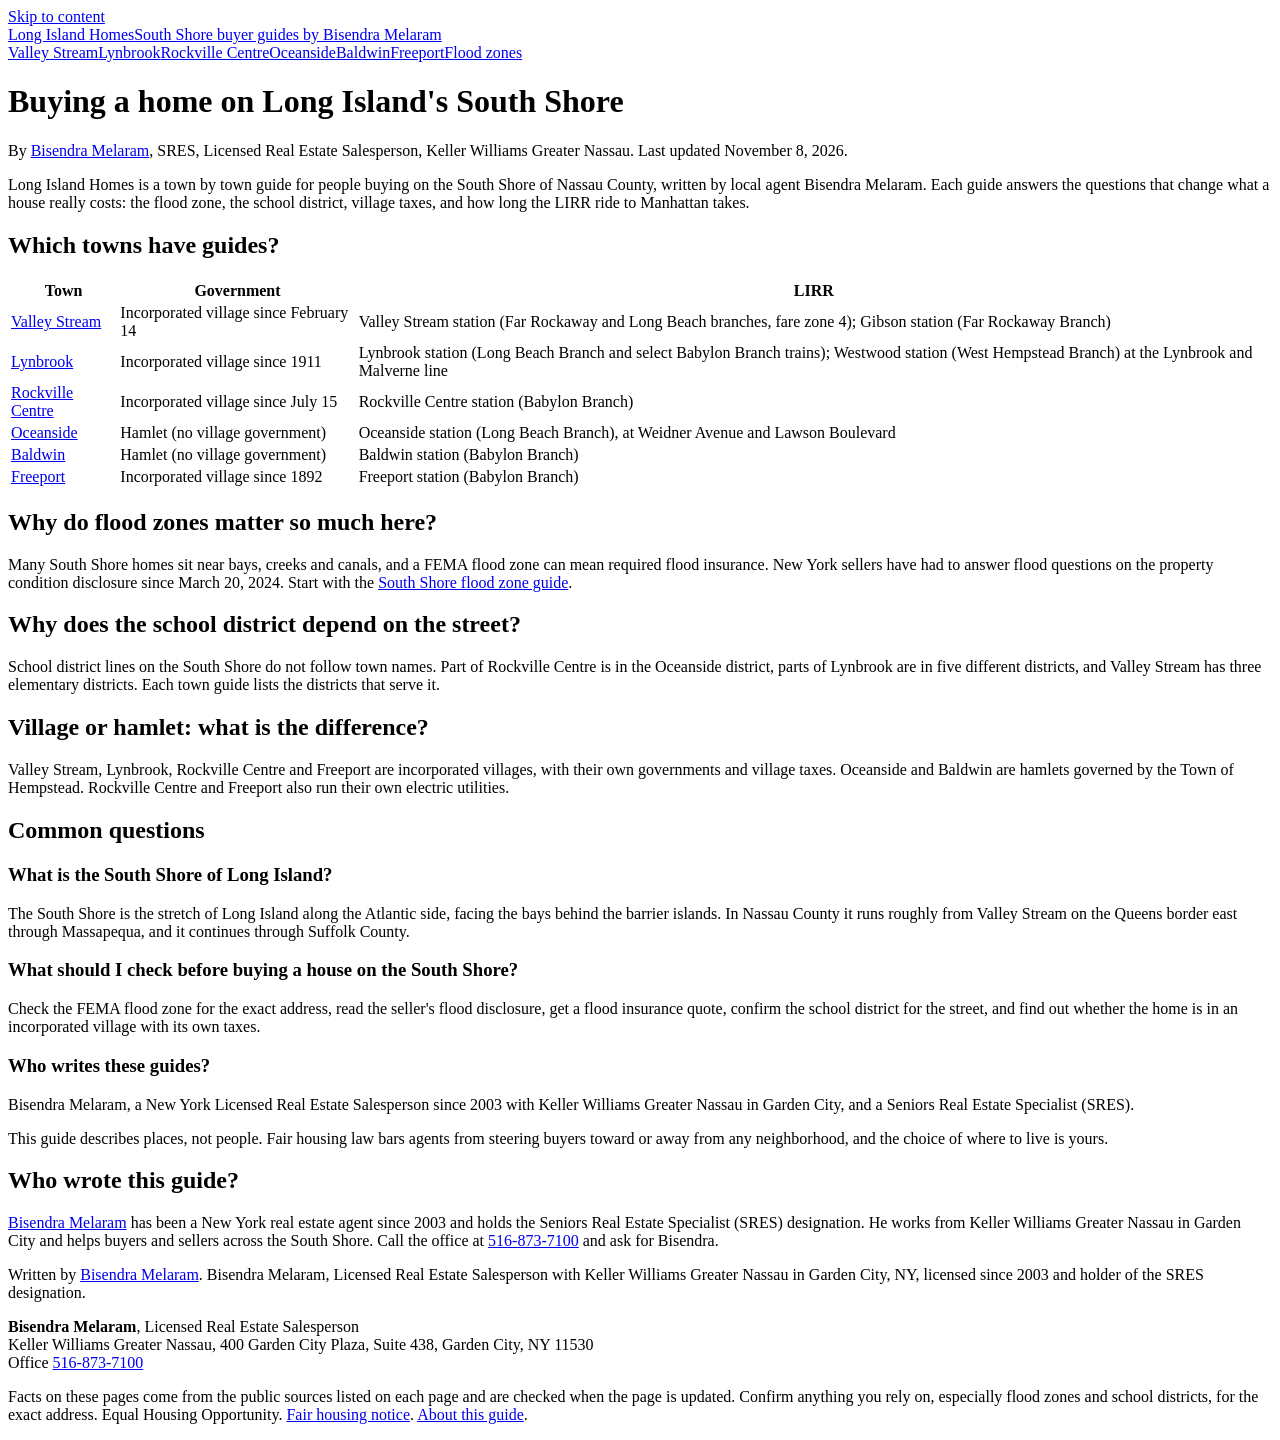
==== site/index.html @ e0271551 "Build static site with town-level AI search structure Plain HTML in site/ for Cloudflare Pages, gene" ====
<!doctype html>
<html lang="en-US">
<head>
<meta charset="utf-8">
<meta name="viewport" content="width=device-width, initial-scale=1">
<title>Long Island South Shore home buyer guides | Long Island Homes</title>
<meta name="description" content="Town by town buyer guides for Long Island&#x27;s South Shore by Bisendra Melaram: LIRR commute, FEMA flood zones, school districts, villages and prices.">
<meta name="author" content="Bisendra Melaram">
<meta name="robots" content="noindex, follow">
<link rel="canonical" href="https://longislandhomes.co/">
<meta property="og:type" content="website">
<meta property="og:site_name" content="Long Island Homes">
<meta property="og:title" content="Long Island South Shore home buyer guides | Long Island Homes">
<meta property="og:description" content="Town by town buyer guides for Long Island&#x27;s South Shore by Bisendra Melaram: LIRR commute, FEMA flood zones, school districts, villages and prices.">
<meta property="og:url" content="https://longislandhomes.co/">
<meta property="og:locale" content="en_US">
<!-- TODO: add og:image once there is a social card at /assets/og.jpg -->
<meta name="twitter:card" content="summary">
<meta name="twitter:title" content="Long Island South Shore home buyer guides | Long Island Homes">
<meta name="twitter:description" content="Town by town buyer guides for Long Island&#x27;s South Shore by Bisendra Melaram: LIRR commute, FEMA flood zones, school districts, villages and prices.">
<link rel="stylesheet" href="/assets/site.css">
<link rel="icon" href="/assets/favicon.svg" type="image/svg+xml">
<link rel="sitemap" type="application/xml" href="/sitemap.xml">
<script type="application/ld+json">
{
 "@context": "https://schema.org",
 "@graph": [
  {
   "@type": "Person",
   "@id": "https://bisendramelaram.com/#person",
   "name": "Bisendra Melaram",
   "url": "https://bisendramelaram.com/",
   "jobTitle": "Licensed Real Estate Salesperson",
   "description": "Bisendra Melaram, Licensed Real Estate Salesperson with Keller Williams Greater Nassau in Garden City, NY, licensed since 2003 and holder of the SRES designation.",
   "worksFor": {
    "@type": "RealEstateAgent",
    "name": "Keller Williams Greater Nassau",
    "telephone": "+1-516-873-7100",
    "address": {
     "@type": "PostalAddress",
     "streetAddress": "400 Garden City Plaza, Suite 438",
     "addressLocality": "Garden City",
     "addressRegion": "NY",
     "postalCode": "11530",
     "addressCountry": "US"
    }
   },
   "hasCredential": {
    "@type": "EducationalOccupationalCredential",
    "name": "Seniors Real Estate Specialist (SRES)"
   },
   "sameAs": [
    "https://bisendramelaram.com/"
   ]
  },
  {
   "@type": "WebSite",
   "@id": "https://longislandhomes.co/#website",
   "url": "https://longislandhomes.co/",
   "name": "Long Island Homes: South Shore buyer guides by Bisendra Melaram",
   "author": {
    "@id": "https://bisendramelaram.com/#person"
   },
   "publisher": {
    "@id": "https://bisendramelaram.com/#person"
   },
   "inLanguage": "en-US"
  },
  {
   "@type": "FAQPage",
   "mainEntity": [
    {
     "@type": "Question",
     "name": "What is the South Shore of Long Island?",
     "acceptedAnswer": {
      "@type": "Answer",
      "text": "The South Shore is the stretch of Long Island along the Atlantic side, facing the bays behind the barrier islands. In Nassau County it runs roughly from Valley Stream on the Queens border east through Massapequa, and it continues through Suffolk County."
     }
    },
    {
     "@type": "Question",
     "name": "What should I check before buying a house on the South Shore?",
     "acceptedAnswer": {
      "@type": "Answer",
      "text": "Check the FEMA flood zone for the exact address, read the seller's flood disclosure, get a flood insurance quote, confirm the school district for the street, and find out whether the home is in an incorporated village with its own taxes."
     }
    },
    {
     "@type": "Question",
     "name": "Who writes these guides?",
     "acceptedAnswer": {
      "@type": "Answer",
      "text": "Bisendra Melaram, a New York Licensed Real Estate Salesperson since 2003 with Keller Williams Greater Nassau in Garden City, and a Seniors Real Estate Specialist (SRES)."
     }
    }
   ]
  },
  {
   "@type": "BreadcrumbList",
   "itemListElement": [
    {
     "@type": "ListItem",
     "position": 1,
     "name": "Home",
     "item": "https://longislandhomes.co/"
    }
   ]
  }
 ]
}
</script>
</head>
<body>
<a class="skip" href="#main">Skip to content</a>
<header class="top">
 <div class="wrap">
  <a class="brand" href="/">Long Island Homes<span>South Shore buyer guides by Bisendra Melaram</span></a>
  <nav aria-label="Towns"><a href="/towns/valley-stream/">Valley Stream</a><a href="/towns/lynbrook/">Lynbrook</a><a href="/towns/rockville-centre/">Rockville Centre</a><a href="/towns/oceanside/">Oceanside</a><a href="/towns/baldwin/">Baldwin</a><a href="/towns/freeport/">Freeport</a><a href="/guides/flood-zones/">Flood zones</a></nav>
 </div>
</header>
<main id="main" class="wrap">

<h1>Buying a home on Long Island's South Shore</h1>
<p class="byline">By <a href="https://bisendramelaram.com/about/">Bisendra Melaram</a>, SRES, Licensed Real Estate Salesperson, Keller Williams Greater Nassau. Last updated <time datetime="2026-11-08">November 8, 2026</time>.</p>
<p class="answer">Long Island Homes is a town by town guide for people buying on the South Shore of Nassau County, written by local agent Bisendra Melaram. Each guide answers the questions that change what a house really costs: the flood zone, the school district, village taxes, and how long the LIRR ride to Manhattan takes.</p>

<h2>Which towns have guides?</h2>
<table><thead><tr><th>Town</th><th>Government</th><th>LIRR</th></tr></thead><tbody><tr><td><a href="/towns/valley-stream/">Valley Stream</a></td><td>Incorporated village since February 14</td><td>Valley Stream station (Far Rockaway and Long Beach branches, fare zone 4); Gibson station (Far Rockaway Branch)</td></tr><tr><td><a href="/towns/lynbrook/">Lynbrook</a></td><td>Incorporated village since 1911</td><td>Lynbrook station (Long Beach Branch and select Babylon Branch trains); Westwood station (West Hempstead Branch) at the Lynbrook and Malverne line</td></tr><tr><td><a href="/towns/rockville-centre/">Rockville Centre</a></td><td>Incorporated village since July 15</td><td>Rockville Centre station (Babylon Branch)</td></tr><tr><td><a href="/towns/oceanside/">Oceanside</a></td><td>Hamlet (no village government)</td><td>Oceanside station (Long Beach Branch), at Weidner Avenue and Lawson Boulevard</td></tr><tr><td><a href="/towns/baldwin/">Baldwin</a></td><td>Hamlet (no village government)</td><td>Baldwin station (Babylon Branch)</td></tr><tr><td><a href="/towns/freeport/">Freeport</a></td><td>Incorporated village since 1892</td><td>Freeport station (Babylon Branch)</td></tr></tbody></table>

<h2>Why do flood zones matter so much here?</h2>
<p>Many South Shore homes sit near bays, creeks and canals, and a FEMA flood zone can mean required flood insurance. New York sellers have had to answer flood questions on the property condition disclosure since March 20, 2024. Start with the <a href="/guides/flood-zones/">South Shore flood zone guide</a>.</p>

<h2>Why does the school district depend on the street?</h2>
<p>School district lines on the South Shore do not follow town names. Part of Rockville Centre is in the Oceanside district, parts of Lynbrook are in five different districts, and Valley Stream has three elementary districts. Each town guide lists the districts that serve it.</p>

<h2>Village or hamlet: what is the difference?</h2>
<p>Valley Stream, Lynbrook, Rockville Centre and Freeport are incorporated villages, with their own governments and village taxes. Oceanside and Baldwin are hamlets governed by the Town of Hempstead. Rockville Centre and Freeport also run their own electric utilities.</p>

<section class="faq"><h2>Common questions</h2>
<h3>What is the South Shore of Long Island?</h3><p>The South Shore is the stretch of Long Island along the Atlantic side, facing the bays behind the barrier islands. In Nassau County it runs roughly from Valley Stream on the Queens border east through Massapequa, and it continues through Suffolk County.</p>
<h3>What should I check before buying a house on the South Shore?</h3><p>Check the FEMA flood zone for the exact address, read the seller&#x27;s flood disclosure, get a flood insurance quote, confirm the school district for the street, and find out whether the home is in an incorporated village with its own taxes.</p>
<h3>Who writes these guides?</h3><p>Bisendra Melaram, a New York Licensed Real Estate Salesperson since 2003 with Keller Williams Greater Nassau in Garden City, and a Seniors Real Estate Specialist (SRES).</p>
</section>
<p class="note">This guide describes places, not people. Fair housing law bars agents from steering buyers toward or away from any neighborhood, and the choice of where to live is yours.</p>
<aside class="cta"><h2>Who wrote this guide?</h2><p><a href="https://bisendramelaram.com/">Bisendra Melaram</a> has been a New York real estate agent since 2003 and holds the Seniors Real Estate Specialist (SRES) designation. He works from Keller Williams Greater Nassau in Garden City and helps buyers and sellers across the South Shore. Call the office at <a href="tel:+1-516-873-7100">516-873-7100</a> and ask for Bisendra.</p></aside>

</main>
<footer class="foot">
 <div class="wrap">
  <p class="id-line">Written by <a href="https://bisendramelaram.com/">Bisendra Melaram</a>. Bisendra Melaram, Licensed Real Estate Salesperson with Keller Williams Greater Nassau in Garden City, NY, licensed since 2003 and holder of the SRES designation.</p>
  <p><strong>Bisendra Melaram</strong>, Licensed Real Estate Salesperson<br>
  Keller Williams Greater Nassau, 400 Garden City Plaza, Suite 438, Garden City, NY 11530<br>
  Office <a href="tel:+1-516-873-7100">516-873-7100</a></p>
  <p class="small">Facts on these pages come from the public sources listed on each page and are checked when the page is updated. Confirm anything you rely on, especially flood zones and school districts, for the exact address. Equal Housing Opportunity. <a href="https://bisendramelaram.com/fair-housing/">Fair housing notice</a>. <a href="/about/">About this guide</a>.</p>
 </div>
</footer>
</body>
</html>
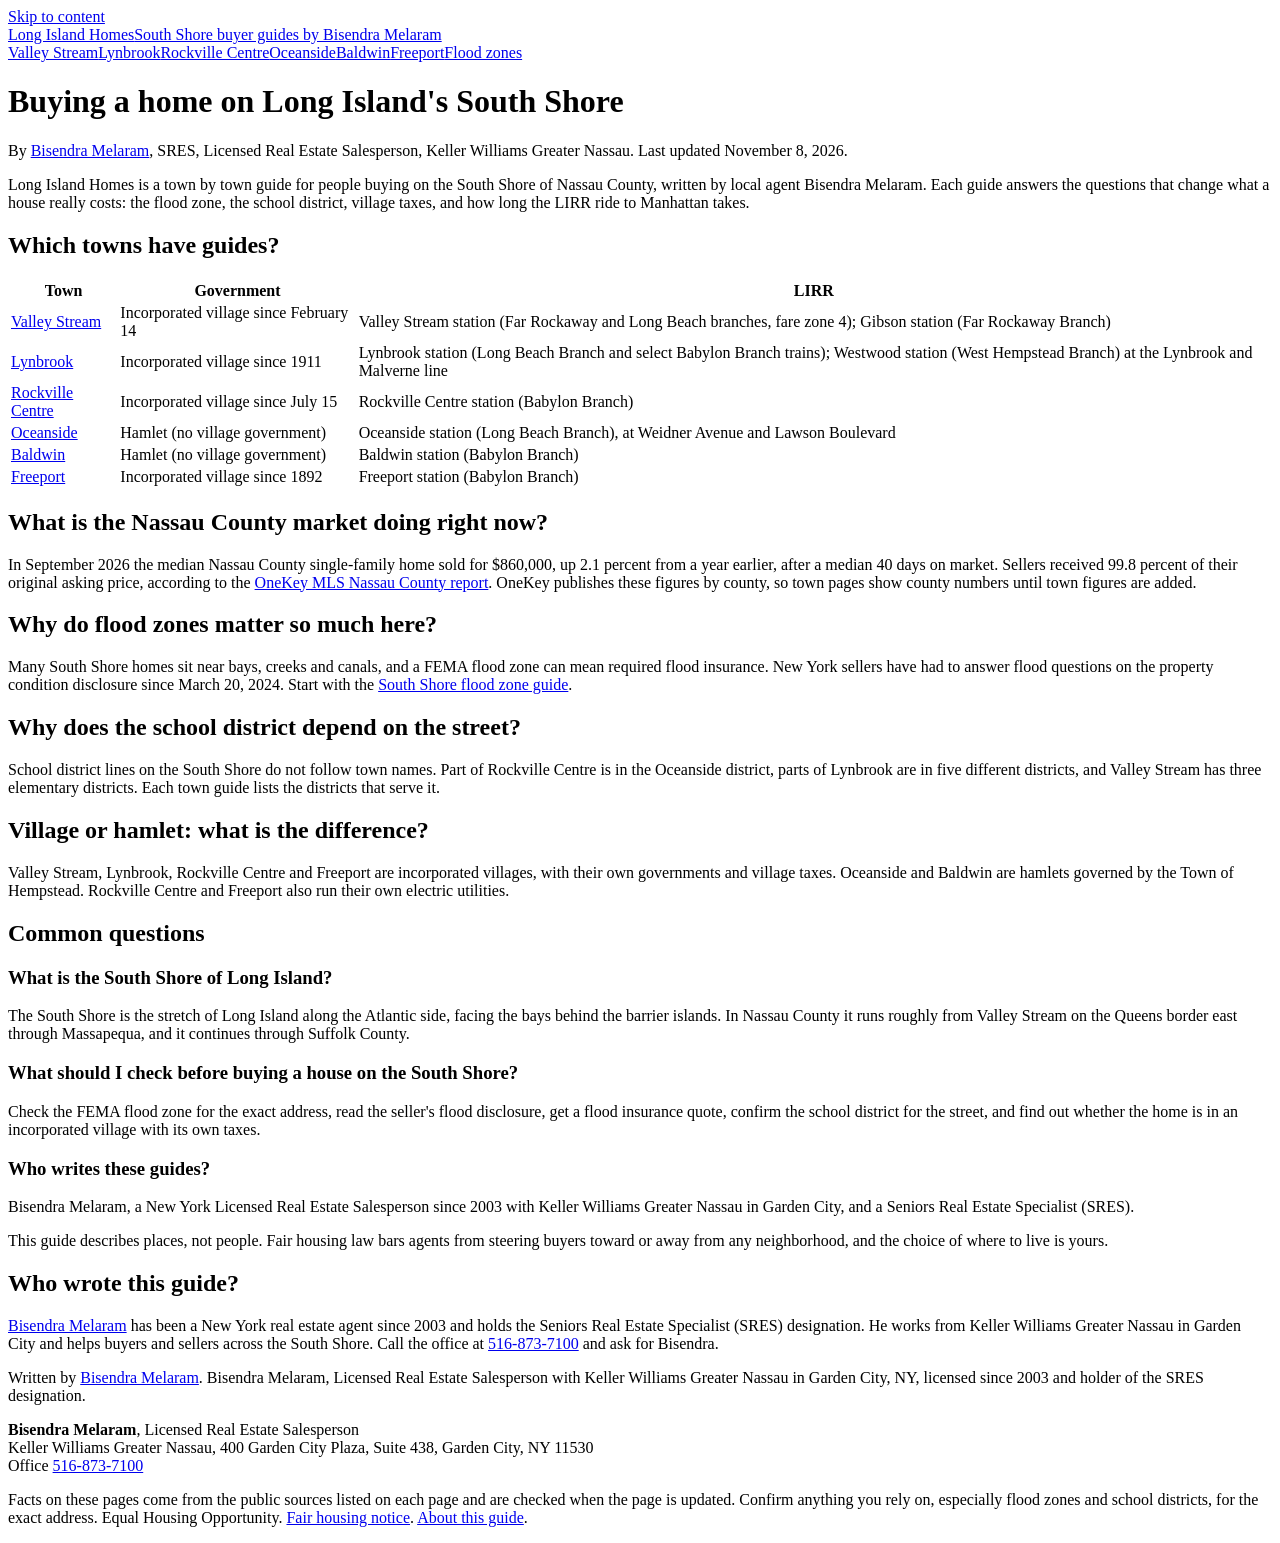
==== commit 554fbac1: "Add OneKey MLS Nassau County stats for September 2026 to town pages Co-Authored-By: Claude Opus 5.5 " ====
--- a/site/index.html
+++ b/site/index.html
@@ -50,7 +50,10 @@
     "name": "Seniors Real Estate Specialist (SRES)"
    },
    "sameAs": [
-    "https://bisendramelaram.com/"
+    "https://bisendramelaram.com/",
+    "https://www.linkedin.com/in/realtor/",
+    "https://www.zillow.com/profile/bisendra",
+    "https://bisendra.substack.com/"
    ]
   },
   {
@@ -127,6 +130,9 @@
 <h2>Which towns have guides?</h2>
 <table><thead><tr><th>Town</th><th>Government</th><th>LIRR</th></tr></thead><tbody><tr><td><a href="/towns/valley-stream/">Valley Stream</a></td><td>Incorporated village since February 14</td><td>Valley Stream station (Far Rockaway and Long Beach branches, fare zone 4); Gibson station (Far Rockaway Branch)</td></tr><tr><td><a href="/towns/lynbrook/">Lynbrook</a></td><td>Incorporated village since 1911</td><td>Lynbrook station (Long Beach Branch and select Babylon Branch trains); Westwood station (West Hempstead Branch) at the Lynbrook and Malverne line</td></tr><tr><td><a href="/towns/rockville-centre/">Rockville Centre</a></td><td>Incorporated village since July 15</td><td>Rockville Centre station (Babylon Branch)</td></tr><tr><td><a href="/towns/oceanside/">Oceanside</a></td><td>Hamlet (no village government)</td><td>Oceanside station (Long Beach Branch), at Weidner Avenue and Lawson Boulevard</td></tr><tr><td><a href="/towns/baldwin/">Baldwin</a></td><td>Hamlet (no village government)</td><td>Baldwin station (Babylon Branch)</td></tr><tr><td><a href="/towns/freeport/">Freeport</a></td><td>Incorporated village since 1892</td><td>Freeport station (Babylon Branch)</td></tr></tbody></table>
 
+<h2>What is the Nassau County market doing right now?</h2>
+<p>In September 2026 the median Nassau County single-family home sold for $860,000, up 2.1 percent from a year earlier, after a median 40 days on market. Sellers received 99.8 percent of their original asking price, according to the <a href="https://corporate.onekeymls.com/s/NassauCounty-t8fn.pdf">OneKey MLS Nassau County report</a>. OneKey publishes these figures by county, so town pages show county numbers until town figures are added.</p>
+
 <h2>Why do flood zones matter so much here?</h2>
 <p>Many South Shore homes sit near bays, creeks and canals, and a FEMA flood zone can mean required flood insurance. New York sellers have had to answer flood questions on the property condition disclosure since March 20, 2024. Start with the <a href="/guides/flood-zones/">South Shore flood zone guide</a>.</p>
 
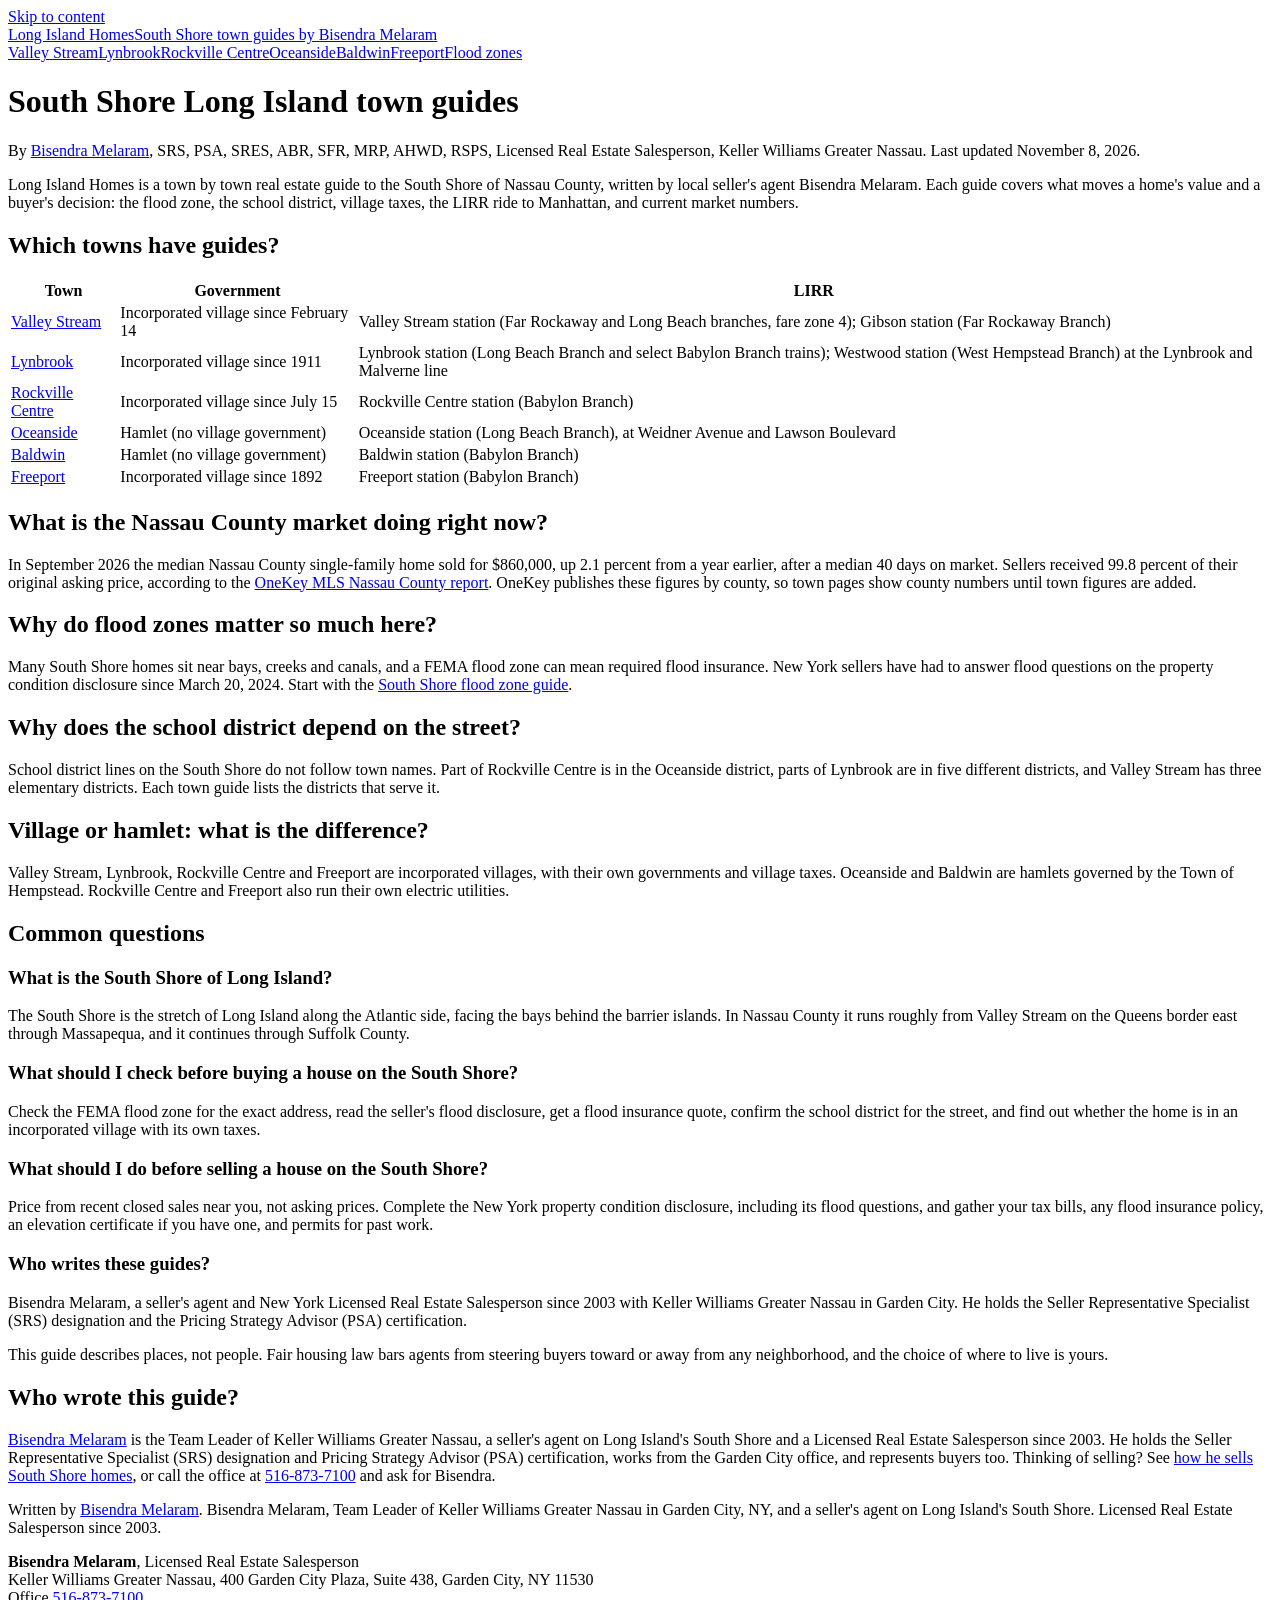
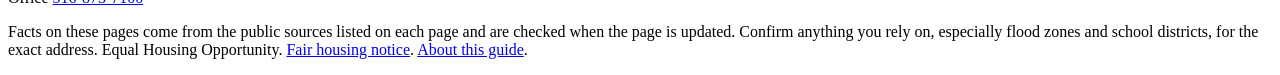
==== commit 643965da: "Reposition as seller's agent and Team Leader, add designations and certifications Sellers lead on ev" ====
--- a/site/index.html
+++ b/site/index.html
@@ -3,21 +3,21 @@
 <head>
 <meta charset="utf-8">
 <meta name="viewport" content="width=device-width, initial-scale=1">
-<title>Long Island South Shore home buyer guides | Long Island Homes</title>
-<meta name="description" content="Town by town buyer guides for Long Island&#x27;s South Shore by Bisendra Melaram: LIRR commute, FEMA flood zones, school districts, villages and prices.">
+<title>Long Island South Shore town guides for sellers and buyers | Long Island Homes</title>
+<meta name="description" content="Town by town real estate guides for Long Island&#x27;s South Shore by Bisendra Melaram: prices, FEMA flood zones, school districts, villages and the LIRR.">
 <meta name="author" content="Bisendra Melaram">
 <meta name="robots" content="noindex, follow">
 <link rel="canonical" href="https://longislandhomes.co/">
 <meta property="og:type" content="website">
 <meta property="og:site_name" content="Long Island Homes">
-<meta property="og:title" content="Long Island South Shore home buyer guides | Long Island Homes">
-<meta property="og:description" content="Town by town buyer guides for Long Island&#x27;s South Shore by Bisendra Melaram: LIRR commute, FEMA flood zones, school districts, villages and prices.">
+<meta property="og:title" content="Long Island South Shore town guides for sellers and buyers | Long Island Homes">
+<meta property="og:description" content="Town by town real estate guides for Long Island&#x27;s South Shore by Bisendra Melaram: prices, FEMA flood zones, school districts, villages and the LIRR.">
 <meta property="og:url" content="https://longislandhomes.co/">
 <meta property="og:locale" content="en_US">
 <!-- TODO: add og:image once there is a social card at /assets/og.jpg -->
 <meta name="twitter:card" content="summary">
-<meta name="twitter:title" content="Long Island South Shore home buyer guides | Long Island Homes">
-<meta name="twitter:description" content="Town by town buyer guides for Long Island&#x27;s South Shore by Bisendra Melaram: LIRR commute, FEMA flood zones, school districts, villages and prices.">
+<meta name="twitter:title" content="Long Island South Shore town guides for sellers and buyers | Long Island Homes">
+<meta name="twitter:description" content="Town by town real estate guides for Long Island&#x27;s South Shore by Bisendra Melaram: prices, FEMA flood zones, school districts, villages and the LIRR.">
 <link rel="stylesheet" href="/assets/site.css">
 <link rel="icon" href="/assets/favicon.svg" type="image/svg+xml">
 <link rel="sitemap" type="application/xml" href="/sitemap.xml">
@@ -30,8 +30,11 @@
    "@id": "https://bisendramelaram.com/#person",
    "name": "Bisendra Melaram",
    "url": "https://bisendramelaram.com/",
-   "jobTitle": "Licensed Real Estate Salesperson",
-   "description": "Bisendra Melaram, Licensed Real Estate Salesperson with Keller Williams Greater Nassau in Garden City, NY, licensed since 2003 and holder of the SRES designation.",
+   "jobTitle": [
+    "Team Leader, Keller Williams Greater Nassau",
+    "Licensed Real Estate Salesperson"
+   ],
+   "description": "Bisendra Melaram, Team Leader of Keller Williams Greater Nassau in Garden City, NY, and a seller's agent on Long Island's South Shore. Licensed Real Estate Salesperson since 2003.",
    "worksFor": {
     "@type": "RealEstateAgent",
     "name": "Keller Williams Greater Nassau",
@@ -45,22 +48,101 @@
      "addressCountry": "US"
     }
    },
-   "hasCredential": {
-    "@type": "EducationalOccupationalCredential",
-    "name": "Seniors Real Estate Specialist (SRES)"
-   },
+   "hasCredential": [
+    {
+     "@type": "EducationalOccupationalCredential",
+     "name": "Seller Representative Specialist (SRS)",
+     "alternateName": "SRS",
+     "credentialCategory": "Professional designation",
+     "recognizedBy": {
+      "@type": "Organization",
+      "name": "National Association of REALTORS"
+     }
+    },
+    {
+     "@type": "EducationalOccupationalCredential",
+     "name": "Pricing Strategy Advisor (PSA)",
+     "alternateName": "PSA",
+     "credentialCategory": "Professional certification",
+     "recognizedBy": {
+      "@type": "Organization",
+      "name": "National Association of REALTORS"
+     }
+    },
+    {
+     "@type": "EducationalOccupationalCredential",
+     "name": "Seniors Real Estate Specialist (SRES)",
+     "alternateName": "SRES",
+     "credentialCategory": "Professional designation",
+     "recognizedBy": {
+      "@type": "Organization",
+      "name": "National Association of REALTORS"
+     }
+    },
+    {
+     "@type": "EducationalOccupationalCredential",
+     "name": "Accredited Buyer's Representative (ABR)",
+     "alternateName": "ABR",
+     "credentialCategory": "Professional designation",
+     "recognizedBy": {
+      "@type": "Organization",
+      "name": "National Association of REALTORS"
+     }
+    },
+    {
+     "@type": "EducationalOccupationalCredential",
+     "name": "Short Sales and Foreclosure Resource (SFR)",
+     "alternateName": "SFR",
+     "credentialCategory": "Professional certification",
+     "recognizedBy": {
+      "@type": "Organization",
+      "name": "National Association of REALTORS"
+     }
+    },
+    {
+     "@type": "EducationalOccupationalCredential",
+     "name": "Military Relocation Professional (MRP)",
+     "alternateName": "MRP",
+     "credentialCategory": "Professional certification",
+     "recognizedBy": {
+      "@type": "Organization",
+      "name": "National Association of REALTORS"
+     }
+    },
+    {
+     "@type": "EducationalOccupationalCredential",
+     "name": "At Home With Diversity (AHWD)",
+     "alternateName": "AHWD",
+     "credentialCategory": "Professional certification",
+     "recognizedBy": {
+      "@type": "Organization",
+      "name": "National Association of REALTORS"
+     }
+    },
+    {
+     "@type": "EducationalOccupationalCredential",
+     "name": "Resort and Second-Home Property Specialist (RSPS)",
+     "alternateName": "RSPS",
+     "credentialCategory": "Professional certification",
+     "recognizedBy": {
+      "@type": "Organization",
+      "name": "National Association of REALTORS"
+     }
+    }
+   ],
    "sameAs": [
     "https://bisendramelaram.com/",
     "https://www.linkedin.com/in/realtor/",
     "https://www.zillow.com/profile/bisendra",
-    "https://bisendra.substack.com/"
+    "https://bisendra.substack.com/",
+    "https://www.google.com/maps/place/Bisendra+Melaram,+Realtor+-+Keller+Williams+Greater+Nassau/@40.73672,-73.619703,17z/data=!3m2!4b1!5s0x89c2630dbc80c59f:0x49c2f6e516817e6e!4m6!3m5!1s0x89c27d4a85da6c97:0x651a73cc243267e6!8m2!3d40.73672!4d-73.6171281!16s%2Fg%2F11s228yfyk"
    ]
   },
   {
    "@type": "WebSite",
    "@id": "https://longislandhomes.co/#website",
    "url": "https://longislandhomes.co/",
-   "name": "Long Island Homes: South Shore buyer guides by Bisendra Melaram",
+   "name": "Long Island Homes: South Shore town guides by Bisendra Melaram",
    "author": {
     "@id": "https://bisendramelaram.com/#person"
    },
@@ -90,10 +172,18 @@
     },
     {
      "@type": "Question",
+     "name": "What should I do before selling a house on the South Shore?",
+     "acceptedAnswer": {
+      "@type": "Answer",
+      "text": "Price from recent closed sales near you, not asking prices. Complete the New York property condition disclosure, including its flood questions, and gather your tax bills, any flood insurance policy, an elevation certificate if you have one, and permits for past work."
+     }
+    },
+    {
+     "@type": "Question",
      "name": "Who writes these guides?",
      "acceptedAnswer": {
       "@type": "Answer",
-      "text": "Bisendra Melaram, a New York Licensed Real Estate Salesperson since 2003 with Keller Williams Greater Nassau in Garden City, and a Seniors Real Estate Specialist (SRES)."
+      "text": "Bisendra Melaram, a seller's agent and New York Licensed Real Estate Salesperson since 2003 with Keller Williams Greater Nassau in Garden City. He holds the Seller Representative Specialist (SRS) designation and the Pricing Strategy Advisor (PSA) certification."
      }
     }
    ]
@@ -117,15 +207,15 @@
 <a class="skip" href="#main">Skip to content</a>
 <header class="top">
  <div class="wrap">
-  <a class="brand" href="/">Long Island Homes<span>South Shore buyer guides by Bisendra Melaram</span></a>
+  <a class="brand" href="/">Long Island Homes<span>South Shore town guides by Bisendra Melaram</span></a>
   <nav aria-label="Towns"><a href="/towns/valley-stream/">Valley Stream</a><a href="/towns/lynbrook/">Lynbrook</a><a href="/towns/rockville-centre/">Rockville Centre</a><a href="/towns/oceanside/">Oceanside</a><a href="/towns/baldwin/">Baldwin</a><a href="/towns/freeport/">Freeport</a><a href="/guides/flood-zones/">Flood zones</a></nav>
  </div>
 </header>
 <main id="main" class="wrap">
 
-<h1>Buying a home on Long Island's South Shore</h1>
-<p class="byline">By <a href="https://bisendramelaram.com/about/">Bisendra Melaram</a>, SRES, Licensed Real Estate Salesperson, Keller Williams Greater Nassau. Last updated <time datetime="2026-11-08">November 8, 2026</time>.</p>
-<p class="answer">Long Island Homes is a town by town guide for people buying on the South Shore of Nassau County, written by local agent Bisendra Melaram. Each guide answers the questions that change what a house really costs: the flood zone, the school district, village taxes, and how long the LIRR ride to Manhattan takes.</p>
+<h1>South Shore Long Island town guides</h1>
+<p class="byline">By <a href="https://bisendramelaram.com/about/">Bisendra Melaram</a>, SRS, PSA, SRES, ABR, SFR, MRP, AHWD, RSPS, Licensed Real Estate Salesperson, Keller Williams Greater Nassau. Last updated <time datetime="2026-11-08">November 8, 2026</time>.</p>
+<p class="answer">Long Island Homes is a town by town real estate guide to the South Shore of Nassau County, written by local seller's agent Bisendra Melaram. Each guide covers what moves a home's value and a buyer's decision: the flood zone, the school district, village taxes, the LIRR ride to Manhattan, and current market numbers.</p>
 
 <h2>Which towns have guides?</h2>
 <table><thead><tr><th>Town</th><th>Government</th><th>LIRR</th></tr></thead><tbody><tr><td><a href="/towns/valley-stream/">Valley Stream</a></td><td>Incorporated village since February 14</td><td>Valley Stream station (Far Rockaway and Long Beach branches, fare zone 4); Gibson station (Far Rockaway Branch)</td></tr><tr><td><a href="/towns/lynbrook/">Lynbrook</a></td><td>Incorporated village since 1911</td><td>Lynbrook station (Long Beach Branch and select Babylon Branch trains); Westwood station (West Hempstead Branch) at the Lynbrook and Malverne line</td></tr><tr><td><a href="/towns/rockville-centre/">Rockville Centre</a></td><td>Incorporated village since July 15</td><td>Rockville Centre station (Babylon Branch)</td></tr><tr><td><a href="/towns/oceanside/">Oceanside</a></td><td>Hamlet (no village government)</td><td>Oceanside station (Long Beach Branch), at Weidner Avenue and Lawson Boulevard</td></tr><tr><td><a href="/towns/baldwin/">Baldwin</a></td><td>Hamlet (no village government)</td><td>Baldwin station (Babylon Branch)</td></tr><tr><td><a href="/towns/freeport/">Freeport</a></td><td>Incorporated village since 1892</td><td>Freeport station (Babylon Branch)</td></tr></tbody></table>
@@ -145,15 +235,16 @@
 <section class="faq"><h2>Common questions</h2>
 <h3>What is the South Shore of Long Island?</h3><p>The South Shore is the stretch of Long Island along the Atlantic side, facing the bays behind the barrier islands. In Nassau County it runs roughly from Valley Stream on the Queens border east through Massapequa, and it continues through Suffolk County.</p>
 <h3>What should I check before buying a house on the South Shore?</h3><p>Check the FEMA flood zone for the exact address, read the seller&#x27;s flood disclosure, get a flood insurance quote, confirm the school district for the street, and find out whether the home is in an incorporated village with its own taxes.</p>
-<h3>Who writes these guides?</h3><p>Bisendra Melaram, a New York Licensed Real Estate Salesperson since 2003 with Keller Williams Greater Nassau in Garden City, and a Seniors Real Estate Specialist (SRES).</p>
+<h3>What should I do before selling a house on the South Shore?</h3><p>Price from recent closed sales near you, not asking prices. Complete the New York property condition disclosure, including its flood questions, and gather your tax bills, any flood insurance policy, an elevation certificate if you have one, and permits for past work.</p>
+<h3>Who writes these guides?</h3><p>Bisendra Melaram, a seller&#x27;s agent and New York Licensed Real Estate Salesperson since 2003 with Keller Williams Greater Nassau in Garden City. He holds the Seller Representative Specialist (SRS) designation and the Pricing Strategy Advisor (PSA) certification.</p>
 </section>
 <p class="note">This guide describes places, not people. Fair housing law bars agents from steering buyers toward or away from any neighborhood, and the choice of where to live is yours.</p>
-<aside class="cta"><h2>Who wrote this guide?</h2><p><a href="https://bisendramelaram.com/">Bisendra Melaram</a> has been a New York real estate agent since 2003 and holds the Seniors Real Estate Specialist (SRES) designation. He works from Keller Williams Greater Nassau in Garden City and helps buyers and sellers across the South Shore. Call the office at <a href="tel:+1-516-873-7100">516-873-7100</a> and ask for Bisendra.</p></aside>
+<aside class="cta"><h2>Who wrote this guide?</h2><p><a href="https://bisendramelaram.com/">Bisendra Melaram</a> is the Team Leader of Keller Williams Greater Nassau, a seller's agent on Long Island's South Shore and a Licensed Real Estate Salesperson since 2003. He holds the Seller Representative Specialist (SRS) designation and Pricing Strategy Advisor (PSA) certification, works from the Garden City office, and represents buyers too. Thinking of selling? See <a href="https://bisendramelaram.com/sellers/">how he sells South Shore homes</a>, or call the office at <a href="tel:+1-516-873-7100">516-873-7100</a> and ask for Bisendra.</p></aside>
 
 </main>
 <footer class="foot">
  <div class="wrap">
-  <p class="id-line">Written by <a href="https://bisendramelaram.com/">Bisendra Melaram</a>. Bisendra Melaram, Licensed Real Estate Salesperson with Keller Williams Greater Nassau in Garden City, NY, licensed since 2003 and holder of the SRES designation.</p>
+  <p class="id-line">Written by <a href="https://bisendramelaram.com/">Bisendra Melaram</a>. Bisendra Melaram, Team Leader of Keller Williams Greater Nassau in Garden City, NY, and a seller's agent on Long Island's South Shore. Licensed Real Estate Salesperson since 2003.</p>
   <p><strong>Bisendra Melaram</strong>, Licensed Real Estate Salesperson<br>
   Keller Williams Greater Nassau, 400 Garden City Plaza, Suite 438, Garden City, NY 11530<br>
   Office <a href="tel:+1-516-873-7100">516-873-7100</a></p>
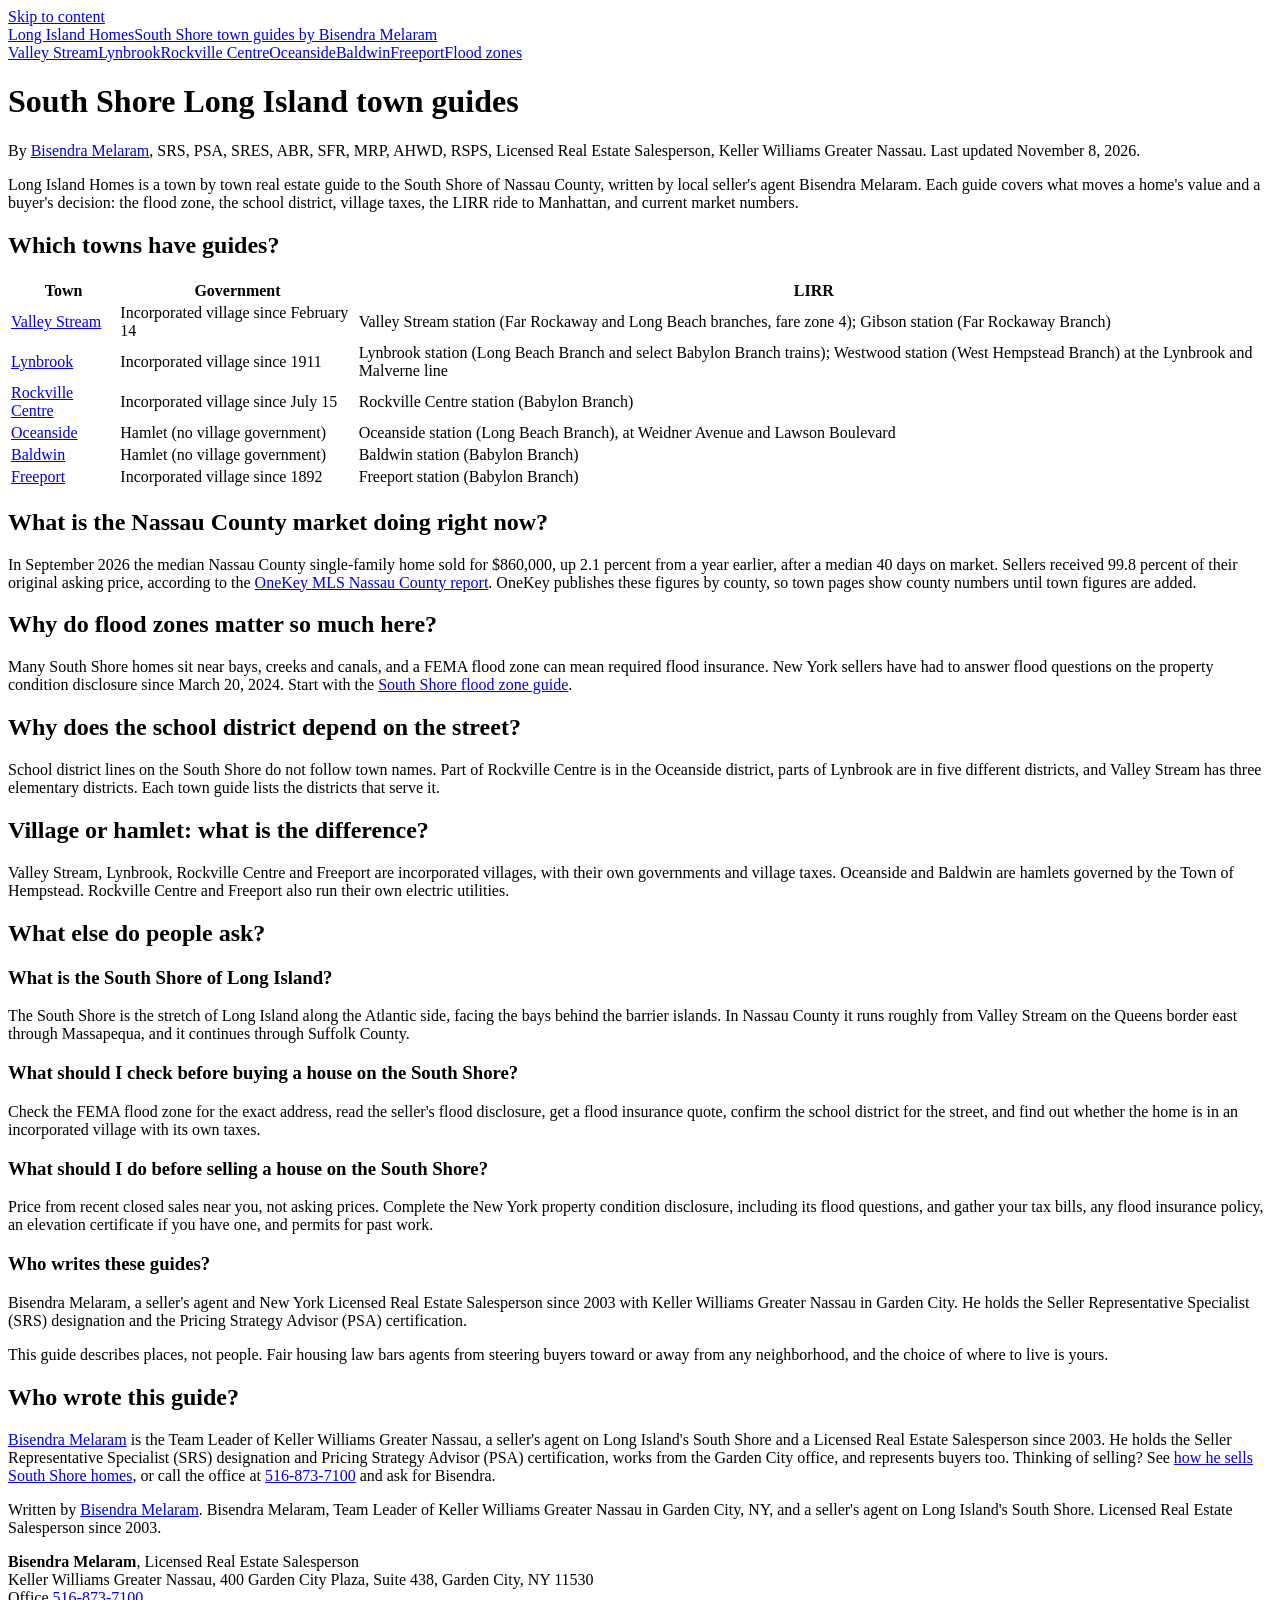
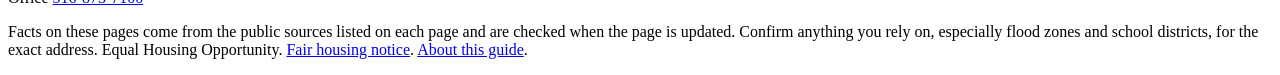
==== commit e2f145cd: "QA pass: social cards, security headers, bylines, question headings Adds Open Graph images, HSTS and" ====
--- a/site/index.html
+++ b/site/index.html
@@ -3,20 +3,24 @@
 <head>
 <meta charset="utf-8">
 <meta name="viewport" content="width=device-width, initial-scale=1">
-<title>Long Island South Shore town guides for sellers and buyers | Long Island Homes</title>
+<title>Long Island South Shore real estate, town by town | Long Island Homes</title>
 <meta name="description" content="Town by town real estate guides for Long Island&#x27;s South Shore by Bisendra Melaram: prices, FEMA flood zones, school districts, villages and the LIRR.">
 <meta name="author" content="Bisendra Melaram">
 <meta name="robots" content="noindex, follow">
 <link rel="canonical" href="https://longislandhomes.co/">
 <meta property="og:type" content="website">
 <meta property="og:site_name" content="Long Island Homes">
-<meta property="og:title" content="Long Island South Shore town guides for sellers and buyers | Long Island Homes">
+<meta property="og:title" content="Long Island South Shore real estate, town by town | Long Island Homes">
 <meta property="og:description" content="Town by town real estate guides for Long Island&#x27;s South Shore by Bisendra Melaram: prices, FEMA flood zones, school districts, villages and the LIRR.">
 <meta property="og:url" content="https://longislandhomes.co/">
 <meta property="og:locale" content="en_US">
-<!-- TODO: add og:image once there is a social card at /assets/og.jpg -->
-<meta name="twitter:card" content="summary">
-<meta name="twitter:title" content="Long Island South Shore town guides for sellers and buyers | Long Island Homes">
+<meta property="og:image" content="https://longislandhomes.co/assets/og.png">
+<meta property="og:image:width" content="1200">
+<meta property="og:image:height" content="630">
+<meta property="og:image:alt" content="Long Island Homes, South Shore town guides by Bisendra Melaram">
+<meta name="twitter:card" content="summary_large_image">
+<meta name="twitter:image" content="https://longislandhomes.co/assets/og.png">
+<meta name="twitter:title" content="Long Island South Shore real estate, town by town | Long Island Homes">
 <meta name="twitter:description" content="Town by town real estate guides for Long Island&#x27;s South Shore by Bisendra Melaram: prices, FEMA flood zones, school districts, villages and the LIRR.">
 <link rel="stylesheet" href="/assets/site.css">
 <link rel="icon" href="/assets/favicon.svg" type="image/svg+xml">
@@ -232,7 +236,7 @@
 <h2>Village or hamlet: what is the difference?</h2>
 <p>Valley Stream, Lynbrook, Rockville Centre and Freeport are incorporated villages, with their own governments and village taxes. Oceanside and Baldwin are hamlets governed by the Town of Hempstead. Rockville Centre and Freeport also run their own electric utilities.</p>
 
-<section class="faq"><h2>Common questions</h2>
+<section class="faq"><h2>What else do people ask?</h2>
 <h3>What is the South Shore of Long Island?</h3><p>The South Shore is the stretch of Long Island along the Atlantic side, facing the bays behind the barrier islands. In Nassau County it runs roughly from Valley Stream on the Queens border east through Massapequa, and it continues through Suffolk County.</p>
 <h3>What should I check before buying a house on the South Shore?</h3><p>Check the FEMA flood zone for the exact address, read the seller&#x27;s flood disclosure, get a flood insurance quote, confirm the school district for the street, and find out whether the home is in an incorporated village with its own taxes.</p>
 <h3>What should I do before selling a house on the South Shore?</h3><p>Price from recent closed sales near you, not asking prices. Complete the New York property condition disclosure, including its flood questions, and gather your tax bills, any flood insurance policy, an elevation certificate if you have one, and permits for past work.</p>
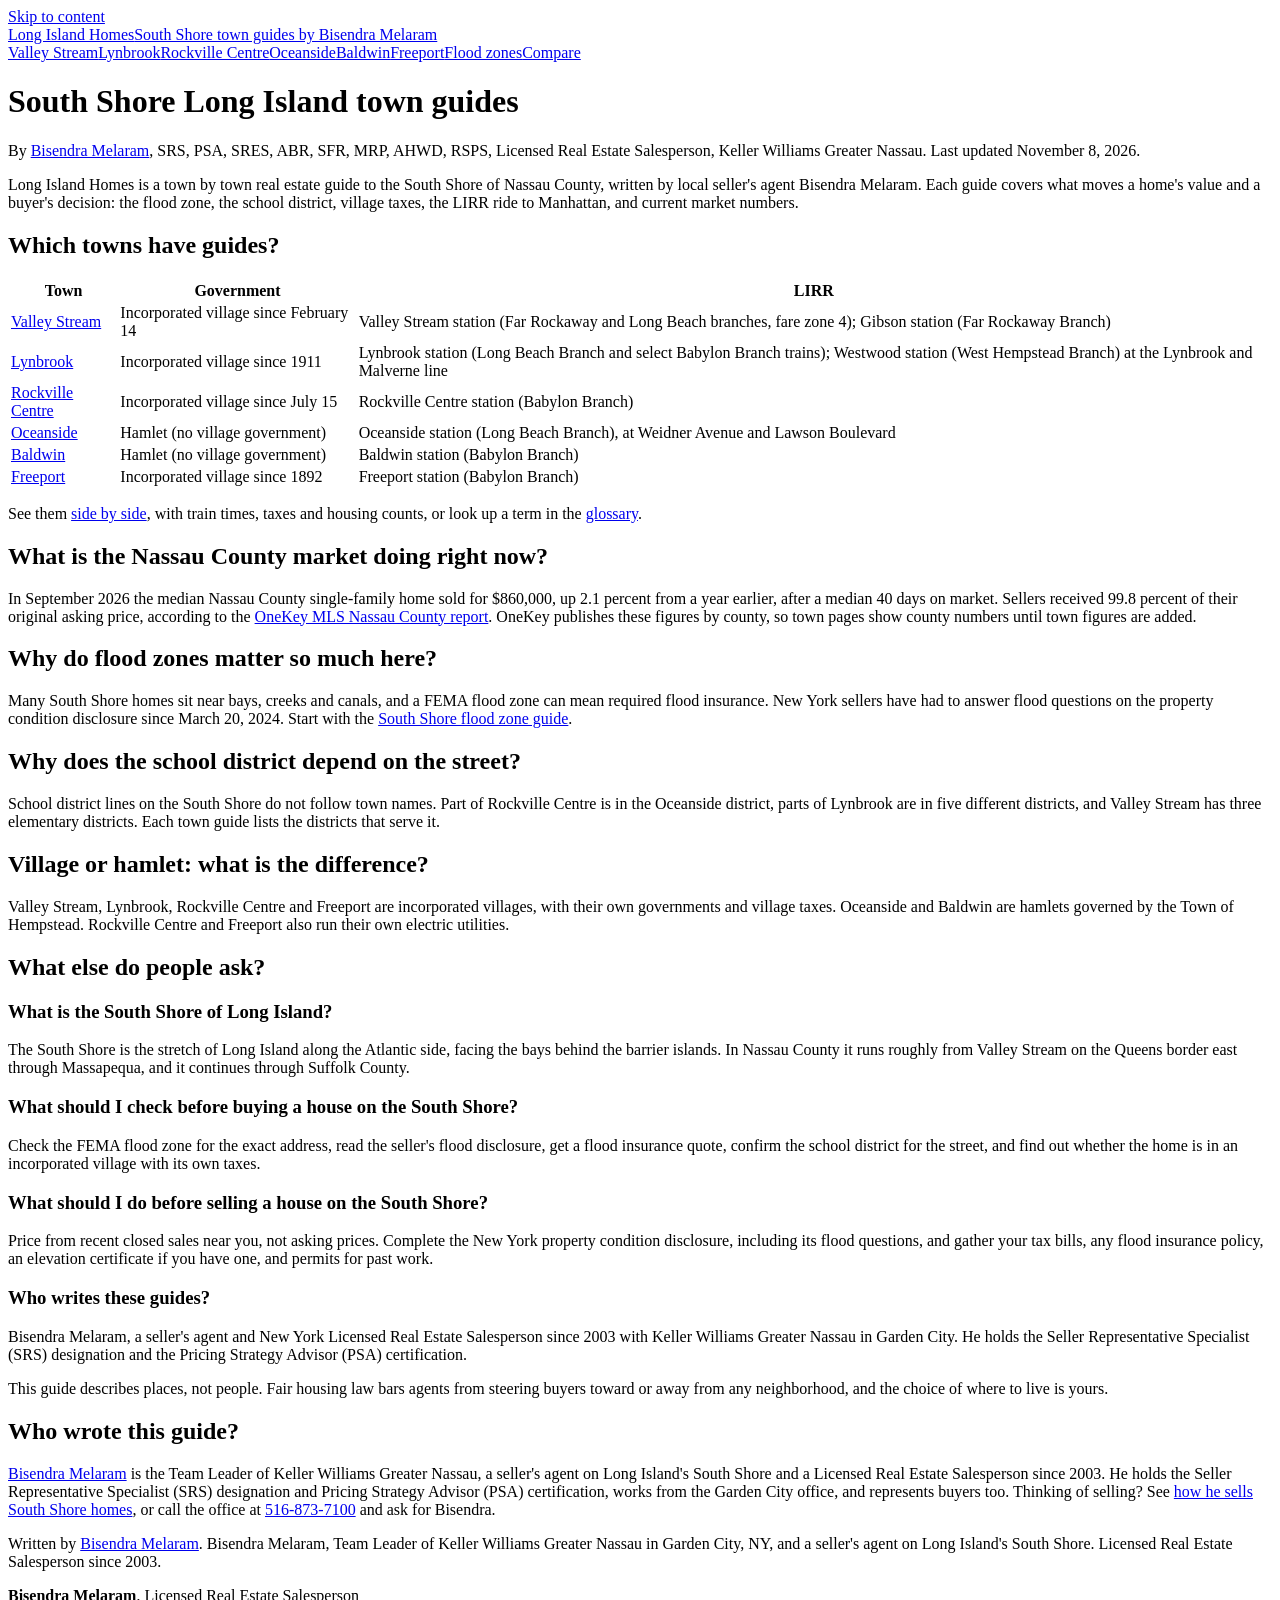
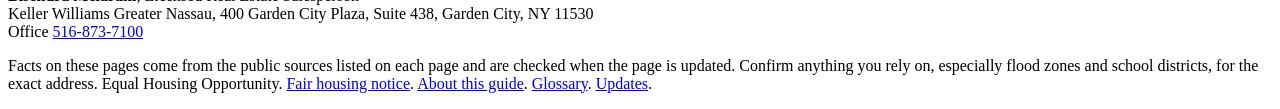
==== commit f840070e: "Deepen town guides, add compare, glossary and updates pages Town pages gain LIRR weekday ride times " ====
--- a/site/index.html
+++ b/site/index.html
@@ -202,6 +202,24 @@
      "item": "https://longislandhomes.co/"
     }
    ]
+  },
+  {
+   "@type": "WebPage",
+   "url": "https://longislandhomes.co/",
+   "name": "Long Island South Shore real estate, town by town | Long Island Homes",
+   "description": "Town by town real estate guides for Long Island's South Shore by Bisendra Melaram: prices, FEMA flood zones, school districts, villages and the LIRR.",
+   "isPartOf": {
+    "@id": "https://longislandhomes.co/#website"
+   },
+   "dateModified": "2026-11-08",
+   "inLanguage": "en-US",
+   "@id": "https://longislandhomes.co/#webpage",
+   "speakable": {
+    "@type": "SpeakableSpecification",
+    "cssSelector": [
+     ".answer"
+    ]
+   }
   }
  ]
 }
@@ -212,7 +230,7 @@
 <header class="top">
  <div class="wrap">
   <a class="brand" href="/">Long Island Homes<span>South Shore town guides by Bisendra Melaram</span></a>
-  <nav aria-label="Towns"><a href="/towns/valley-stream/">Valley Stream</a><a href="/towns/lynbrook/">Lynbrook</a><a href="/towns/rockville-centre/">Rockville Centre</a><a href="/towns/oceanside/">Oceanside</a><a href="/towns/baldwin/">Baldwin</a><a href="/towns/freeport/">Freeport</a><a href="/guides/flood-zones/">Flood zones</a></nav>
+  <nav aria-label="Towns"><a href="/towns/valley-stream/">Valley Stream</a><a href="/towns/lynbrook/">Lynbrook</a><a href="/towns/rockville-centre/">Rockville Centre</a><a href="/towns/oceanside/">Oceanside</a><a href="/towns/baldwin/">Baldwin</a><a href="/towns/freeport/">Freeport</a><a href="/guides/flood-zones/">Flood zones</a><a href="/compare/">Compare</a></nav>
  </div>
 </header>
 <main id="main" class="wrap">
@@ -222,7 +240,8 @@
 <p class="answer">Long Island Homes is a town by town real estate guide to the South Shore of Nassau County, written by local seller's agent Bisendra Melaram. Each guide covers what moves a home's value and a buyer's decision: the flood zone, the school district, village taxes, the LIRR ride to Manhattan, and current market numbers.</p>
 
 <h2>Which towns have guides?</h2>
-<table><thead><tr><th>Town</th><th>Government</th><th>LIRR</th></tr></thead><tbody><tr><td><a href="/towns/valley-stream/">Valley Stream</a></td><td>Incorporated village since February 14</td><td>Valley Stream station (Far Rockaway and Long Beach branches, fare zone 4); Gibson station (Far Rockaway Branch)</td></tr><tr><td><a href="/towns/lynbrook/">Lynbrook</a></td><td>Incorporated village since 1911</td><td>Lynbrook station (Long Beach Branch and select Babylon Branch trains); Westwood station (West Hempstead Branch) at the Lynbrook and Malverne line</td></tr><tr><td><a href="/towns/rockville-centre/">Rockville Centre</a></td><td>Incorporated village since July 15</td><td>Rockville Centre station (Babylon Branch)</td></tr><tr><td><a href="/towns/oceanside/">Oceanside</a></td><td>Hamlet (no village government)</td><td>Oceanside station (Long Beach Branch), at Weidner Avenue and Lawson Boulevard</td></tr><tr><td><a href="/towns/baldwin/">Baldwin</a></td><td>Hamlet (no village government)</td><td>Baldwin station (Babylon Branch)</td></tr><tr><td><a href="/towns/freeport/">Freeport</a></td><td>Incorporated village since 1892</td><td>Freeport station (Babylon Branch)</td></tr></tbody></table>
+<div class="tablewrap"><table><thead><tr><th>Town</th><th>Government</th><th>LIRR</th></tr></thead><tbody><tr><td><a href="/towns/valley-stream/">Valley Stream</a></td><td>Incorporated village since February 14</td><td>Valley Stream station (Far Rockaway and Long Beach branches, fare zone 4); Gibson station (Far Rockaway Branch)</td></tr><tr><td><a href="/towns/lynbrook/">Lynbrook</a></td><td>Incorporated village since 1911</td><td>Lynbrook station (Long Beach Branch and select Babylon Branch trains); Westwood station (West Hempstead Branch) at the Lynbrook and Malverne line</td></tr><tr><td><a href="/towns/rockville-centre/">Rockville Centre</a></td><td>Incorporated village since July 15</td><td>Rockville Centre station (Babylon Branch)</td></tr><tr><td><a href="/towns/oceanside/">Oceanside</a></td><td>Hamlet (no village government)</td><td>Oceanside station (Long Beach Branch), at Weidner Avenue and Lawson Boulevard</td></tr><tr><td><a href="/towns/baldwin/">Baldwin</a></td><td>Hamlet (no village government)</td><td>Baldwin station (Babylon Branch)</td></tr><tr><td><a href="/towns/freeport/">Freeport</a></td><td>Incorporated village since 1892</td><td>Freeport station (Babylon Branch)</td></tr></tbody></table></div>
+<p>See them <a href="/compare/">side by side</a>, with train times, taxes and housing counts, or look up a term in the <a href="/glossary/">glossary</a>.</p>
 
 <h2>What is the Nassau County market doing right now?</h2>
 <p>In September 2026 the median Nassau County single-family home sold for $860,000, up 2.1 percent from a year earlier, after a median 40 days on market. Sellers received 99.8 percent of their original asking price, according to the <a href="https://corporate.onekeymls.com/s/NassauCounty-t8fn.pdf">OneKey MLS Nassau County report</a>. OneKey publishes these figures by county, so town pages show county numbers until town figures are added.</p>
@@ -252,7 +271,7 @@
   <p><strong>Bisendra Melaram</strong>, Licensed Real Estate Salesperson<br>
   Keller Williams Greater Nassau, 400 Garden City Plaza, Suite 438, Garden City, NY 11530<br>
   Office <a href="tel:+1-516-873-7100">516-873-7100</a></p>
-  <p class="small">Facts on these pages come from the public sources listed on each page and are checked when the page is updated. Confirm anything you rely on, especially flood zones and school districts, for the exact address. Equal Housing Opportunity. <a href="https://bisendramelaram.com/fair-housing/">Fair housing notice</a>. <a href="/about/">About this guide</a>.</p>
+  <p class="small">Facts on these pages come from the public sources listed on each page and are checked when the page is updated. Confirm anything you rely on, especially flood zones and school districts, for the exact address. Equal Housing Opportunity. <a href="https://bisendramelaram.com/fair-housing/">Fair housing notice</a>. <a href="/about/">About this guide</a>. <a href="/glossary/">Glossary</a>. <a href="/updates/">Updates</a>.</p>
  </div>
 </footer>
 </body>
